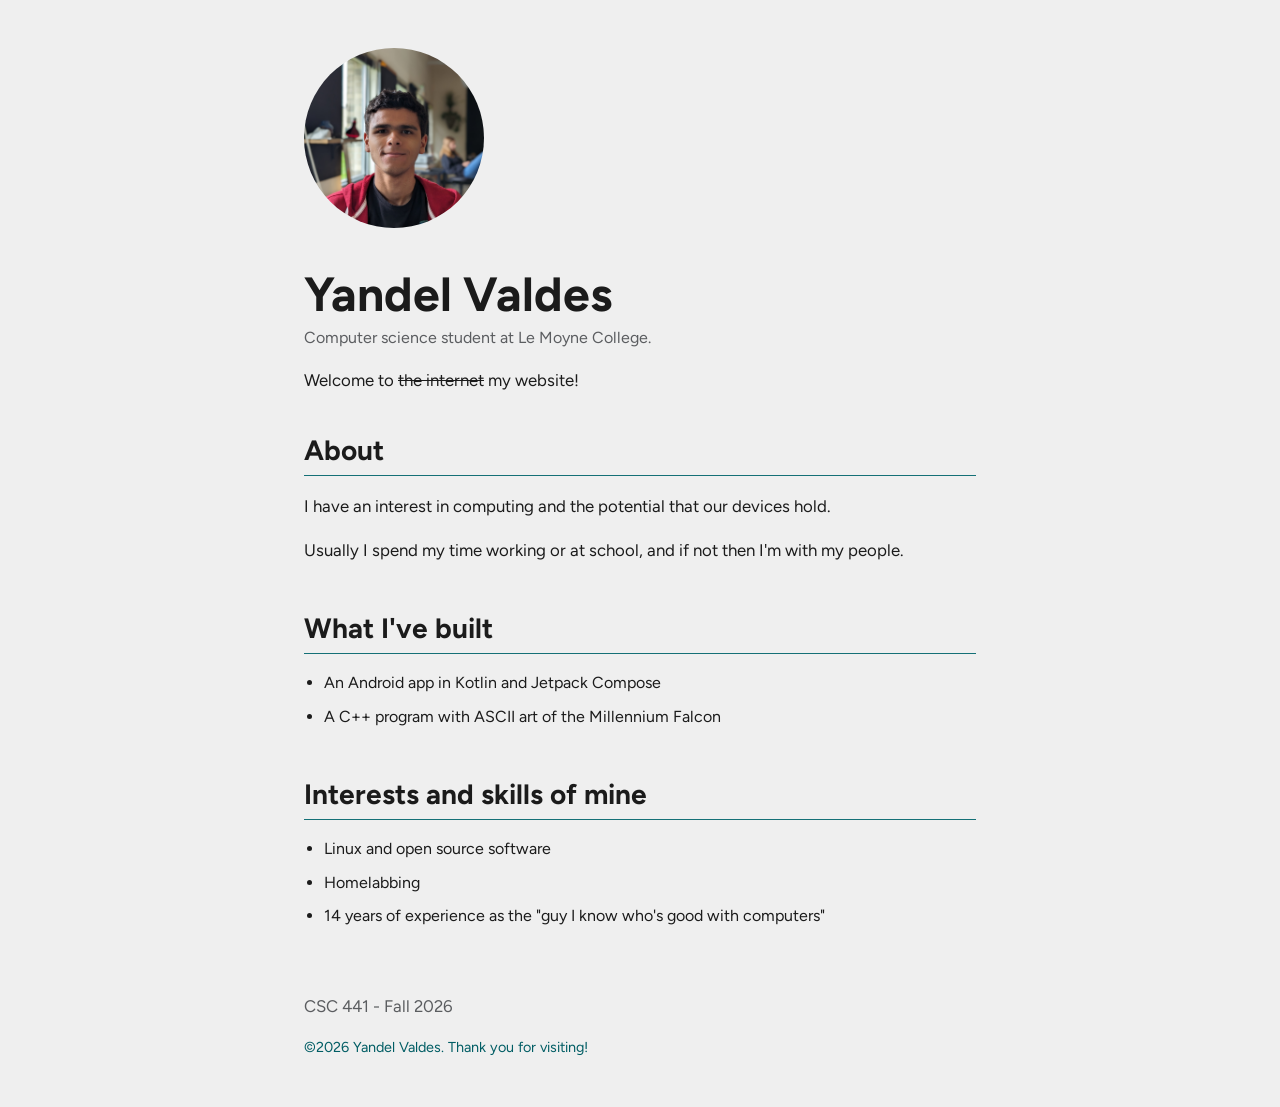
==== index.html @ da64540b "S12 done" ====
<!DOCTYPE html>
<html lang="en">
    <head>
        <meta charset="UTF-8">
        <meta name="viewport" content="width=device-width", initial-scale="1.0">
        <title>Yandel Valdes</title>
        <!-- Class 12: Step 1: a typeface I choose -->
        <link rel="preconnect" href="https://fonts.googleapis.com">
        <link rel="preconnect" href="https://fonts.gstatic.com" crossorigin>
        <link href="https://fonts.googleapis.com/css2?family=Figtree:wght@400;700&display=swap" rel="stylesheet">
        <link rel="stylesheet" href="styles.css">
    </head>
    <body>
        <!--- Class 11: Step 2: the page content -->
        <header>
            <!-- Class 12: Step 3: an image -->
            <img src="images/me.jpg" alt="Portrait of Yandel Valdes" class="portrait">
            <h1>Yandel Valdes</h1>
            <p>Computer science student at Le Moyne College.</p>
        </header>

        <main>
            <p>Welcome to <s>the internet</s> my website!</p>
            <section>
                <h2>About</h2>
                <p>I have an interest in computing and the potential that our devices hold.</p>
                <p>Usually I spend my time working or at school, and if not then I'm with my people.</p>
            </section>

            <section>
                <h2>What I've built</h2>
                <ul>
                    <li>An Android app in Kotlin and Jetpack Compose</li>
                    <li>A C++ program with ASCII art of the Millennium Falcon</li>
                </ul>
            </section>
            <!-- Lab 11: Task 2: A third section -->
            <section>
                <h2>Interests and skills of mine</h2>
                <ul>
                    <li>Linux and open source software</li>
                    <li>Homelabbing</li>
                    <li>14 years of experience as the "guy I know who's good with computers"</li>
                </ul>
            </section>
        </main>
        <footer>
            <p>CSC 441 - Fall 2026</p>
            <!-- Lab 11: Task 3: a link off my page -->
            <a href="https://github.com/vald99" target="_blank" rel="noopener">&copy;2026 Yandel Valdes. Thank you for visiting!</a>
        </footer>
    </body>
</html>
---- styles.css ----
/* Class 11: Step 4: the basics */

:root {
    --text: #1b1b1b;
    --text-muted: #5b5d60;
    --accent: #005d64;
    --background: #efefef;
    --border: #147076;
}

body {
    font-family: "Figtree", system-ui, -apple-system, "Segoe UI", sans-serif;
    color: var(--text);
    background: var(--background);
    line-height: 1.6;
    max-width: 42rem;
    margin: 0 auto;
    padding: 3rem 1.5rem;
}

h1 { 
    font-size: 3rem; /* Class 12: Step 2: my own scale */
    line-height: 1.1;
    margin-bottom: 0.25rem;
}

header p { color: var(--text-muted); font-size: 1rem; margin-top: 0; }

h2 {
    font-size: 1.75rem;
    line-height: 1.2;
    margin-top: 2.5rem;
    border-bottom: 1px solid var(--border);
    padding-bottom: 0.5rem;
    margin-bottom: 1rem;
}

p {
    font-size: 1.05rem;
    margin-bottom: 1rem;
}

footer { margin-top: 4rem; color: var(--text-muted); font-size: 0.9rem; }

/* Lab 11: Task 4: links */
a {
    color: var(--accent);
    text-decoration: none;
    border-bottom: 1px solid transparent;
}

a:hover { border-bottom-color: var(--accent);}

.portrait {
    width: 180px;
    height: 180px;
    object-fit: cover;
    border-radius: 50%;
}

section {
    margin-bottom: 3rem;
}

ul {
    padding-left: 1.25rem;
}

li {
    margin-bottom: 0.5rem;
}
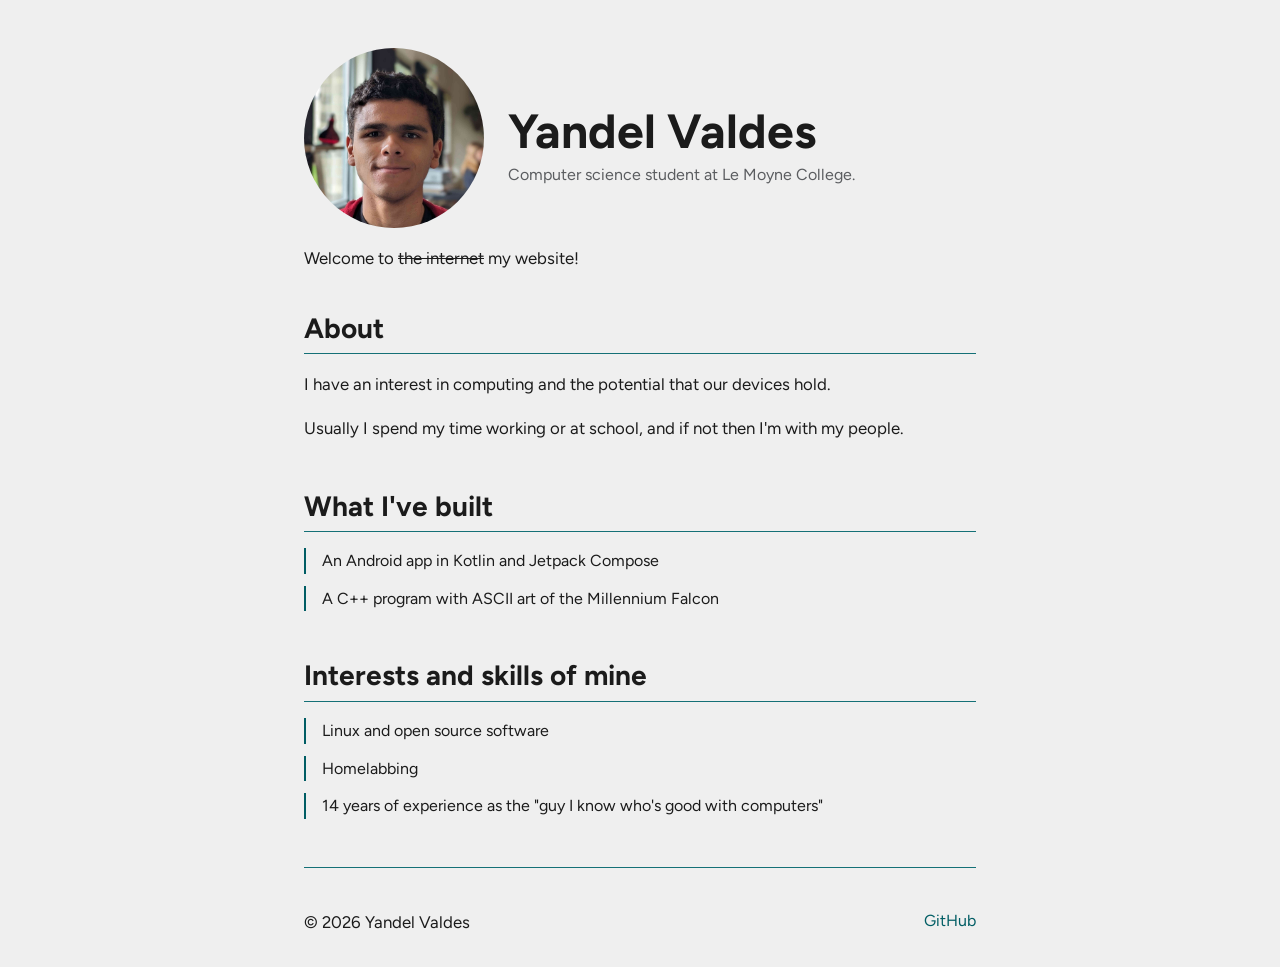
==== commit fbc706ac: "Lab 12 done" ====
--- a/index.html
+++ b/index.html
@@ -11,12 +11,15 @@
         <link rel="stylesheet" href="styles.css">
     </head>
     <body>
-        <!--- Class 11: Step 2: the page content -->
+        <!-- Class 11: Step 2: the page content -->
+        <!-- Lab 12: Task 1: group the text so it stacks beside the photo -->
         <header>
             <!-- Class 12: Step 3: an image -->
             <img src="images/me.jpg" alt="Portrait of Yandel Valdes" class="portrait">
-            <h1>Yandel Valdes</h1>
-            <p>Computer science student at Le Moyne College.</p>
+            <div>
+                <h1>Yandel Valdes</h1>
+                <p>Computer science student at Le Moyne College.</p>
+            </div>
         </header>
 
         <main>
@@ -44,10 +47,11 @@
                 </ul>
             </section>
         </main>
+        <!-- Lab 12: Task 3: two things in the footer -->
         <footer>
-            <p>CSC 441 - Fall 2026</p>
+            <p>© 2026 Yandel Valdes</p>
             <!-- Lab 11: Task 3: a link off my page -->
-            <a href="https://github.com/vald99" target="_blank" rel="noopener">&copy;2026 Yandel Valdes. Thank you for visiting!</a>
+            <a href="https://github.com/vald99" target="_blank" rel="noopener">GitHub</a>
         </footer>
     </body>
 </html>
--- a/styles.css
+++ b/styles.css
@@ -16,12 +16,21 @@
     max-width: 42rem;
     margin: 0 auto;
     padding: 3rem 1.5rem;
+    padding-bottom: 1rem;
 }
 
 h1 { 
     font-size: 3rem; /* Class 12: Step 2: my own scale */
     line-height: 1.1;
     margin-bottom: 0.25rem;
+}
+
+/* Lab 12: Task 1: header side by side */
+header {
+    display: flex;
+    align-items: center;
+    gap: 1.5rem;
+    flex-wrap: wrap;
 }
 
 header p { color: var(--text-muted); font-size: 1rem; margin-top: 0; }
@@ -40,7 +49,14 @@
     margin-bottom: 1rem;
 }
 
-footer { margin-top: 4rem; color: var(--text-muted); font-size: 0.9rem; }
+/* Lab 12: Task 3: footer */
+footer { 
+    border-top: 1px solid var(--border);
+    padding-top: 1.5rem;
+    display: flex;
+    justify-content: space-between;
+    align-items: center;
+}
 
 /* Lab 11: Task 4: links */
 a {
@@ -62,10 +78,14 @@
     margin-bottom: 3rem;
 }
 
+/* Lab 12: Task 2: list without bullets */
 ul {
-    padding-left: 1.25rem;
+    list-style: none;
+    padding-left: 0;
 }
 
 li {
-    margin-bottom: 0.5rem;
+    margin-bottom: 0.75rem;
+    padding-left: 1rem;
+    border-left: 2px solid var(--accent);
 }
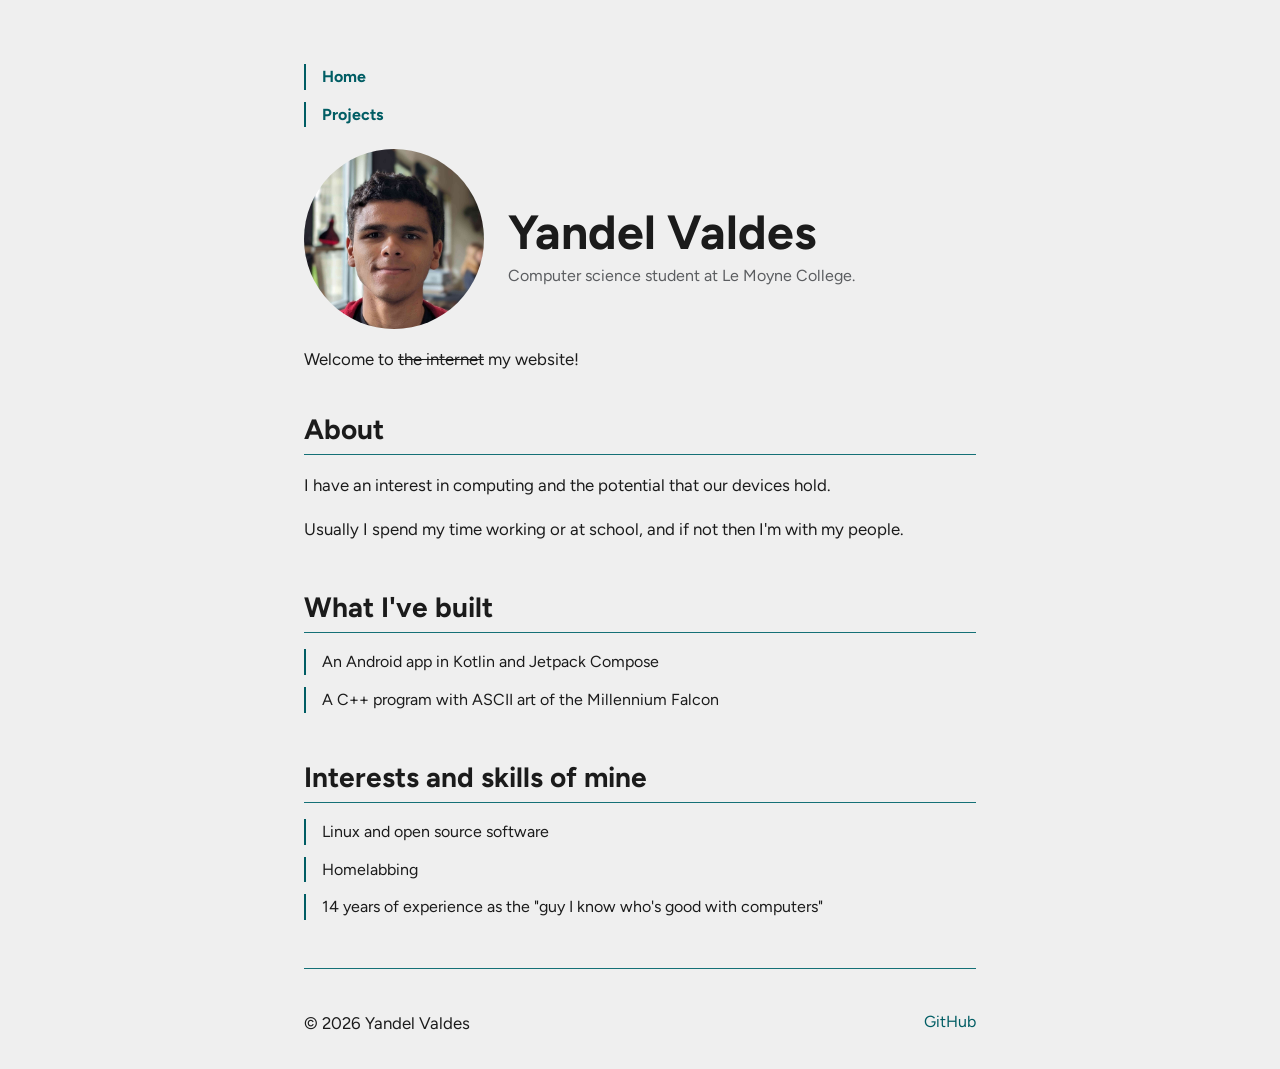
==== commit 9fc64614: "S13 done" ====
--- a/index.html
+++ b/index.html
@@ -11,6 +11,13 @@
         <link rel="stylesheet" href="styles.css">
     </head>
     <body>
+        <!-- Class 13: Step 2: navigation -->
+        <nav>
+            <ul>
+                <li><a href="index.html">Home</a></li>
+                <li><a href="projects.html">Projects</a></li>
+            </ul>
+        </nav>
         <!-- Class 11: Step 2: the page content -->
         <!-- Lab 12: Task 1: group the text so it stacks beside the photo -->
         <header>
--- a/styles.css
+++ b/styles.css
@@ -88,4 +88,16 @@
     margin-bottom: 0.75rem;
     padding-left: 1rem;
     border-left: 2px solid var(--accent);
+}
+
+/* Class 13: Step 3: the nav bar */
+nav {
+    text-decoration: none;
+    font-weight: 700;
+    padding-bottom: 0.25rem;
+    border-bottom: 2px solid transparent;
+}
+
+nav a:hover {
+    border-bottom-color: var(--accent);
 }
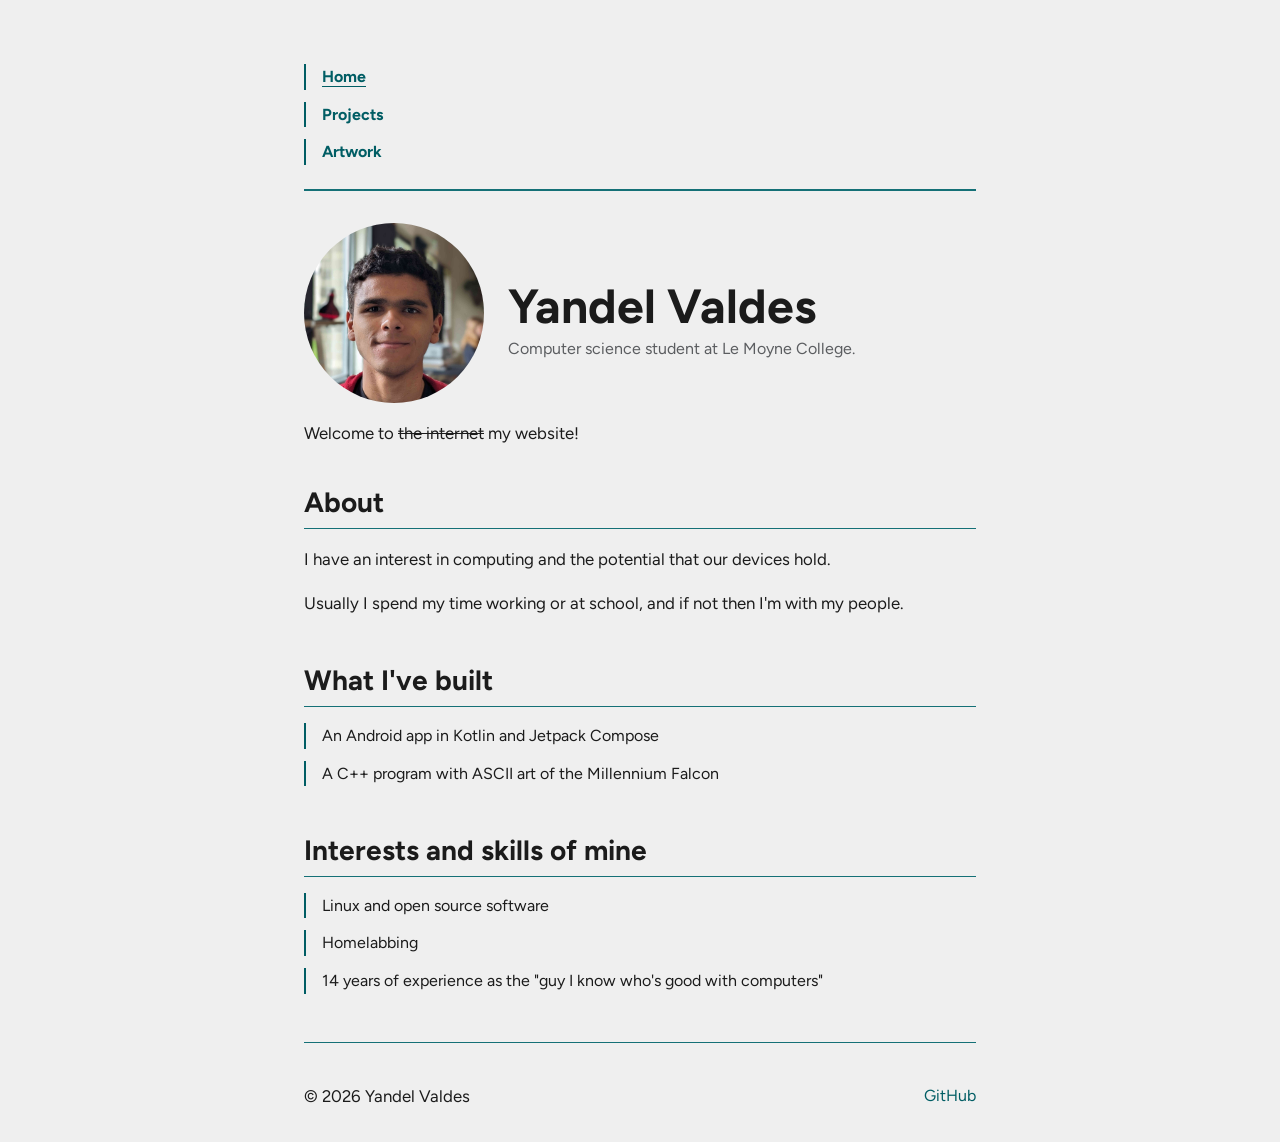
==== commit 1713935b: "Lab 13 done" ====
--- a/index.html
+++ b/index.html
@@ -14,8 +14,11 @@
         <!-- Class 13: Step 2: navigation -->
         <nav>
             <ul>
-                <li><a href="index.html">Home</a></li>
+                <!-- Lab 13: Task 1: which page am I on -->
+                <li><a href="index.html" class="current">Home</a></li>
                 <li><a href="projects.html">Projects</a></li>
+                <!-- Lab 13: Task 2: my third page -->
+                <li><a href="artwork.html">Artwork</a></li>
             </ul>
         </nav>
         <!-- Class 11: Step 2: the page content -->
--- a/styles.css
+++ b/styles.css
@@ -58,6 +58,11 @@
     align-items: center;
 }
 
+/* Lab 13: Task 5: one thing of your own */
+footer a:focus-visible {
+    outline: 2px solid var(--accent);
+}
+
 /* Lab 11: Task 4: links */
 a {
     color: var(--accent);
@@ -91,13 +96,26 @@
 }
 
 /* Class 13: Step 3: the nav bar */
+/* Lab 13: Task 4: separate the bar from the header */
 nav {
     text-decoration: none;
     font-weight: 700;
-    padding-bottom: 0.25rem;
-    border-bottom: 2px solid transparent;
+    padding-bottom: .5rem;
+    border-bottom: 2px solid var(--border);
+    margin-bottom: 2rem;
 }
 
 nav a:hover {
     border-bottom-color: var(--accent);
+}
+
+/* Lab 13: Task 1: which page am I on */
+nav a.current {
+    border-bottom-color: var(--accent);
+    color: var(--accent);
+}
+
+/* Lab 13: Task 5: one thing of your own */
+nav a:focus-visible {
+    outline: 2px solid var(--accent);
 }
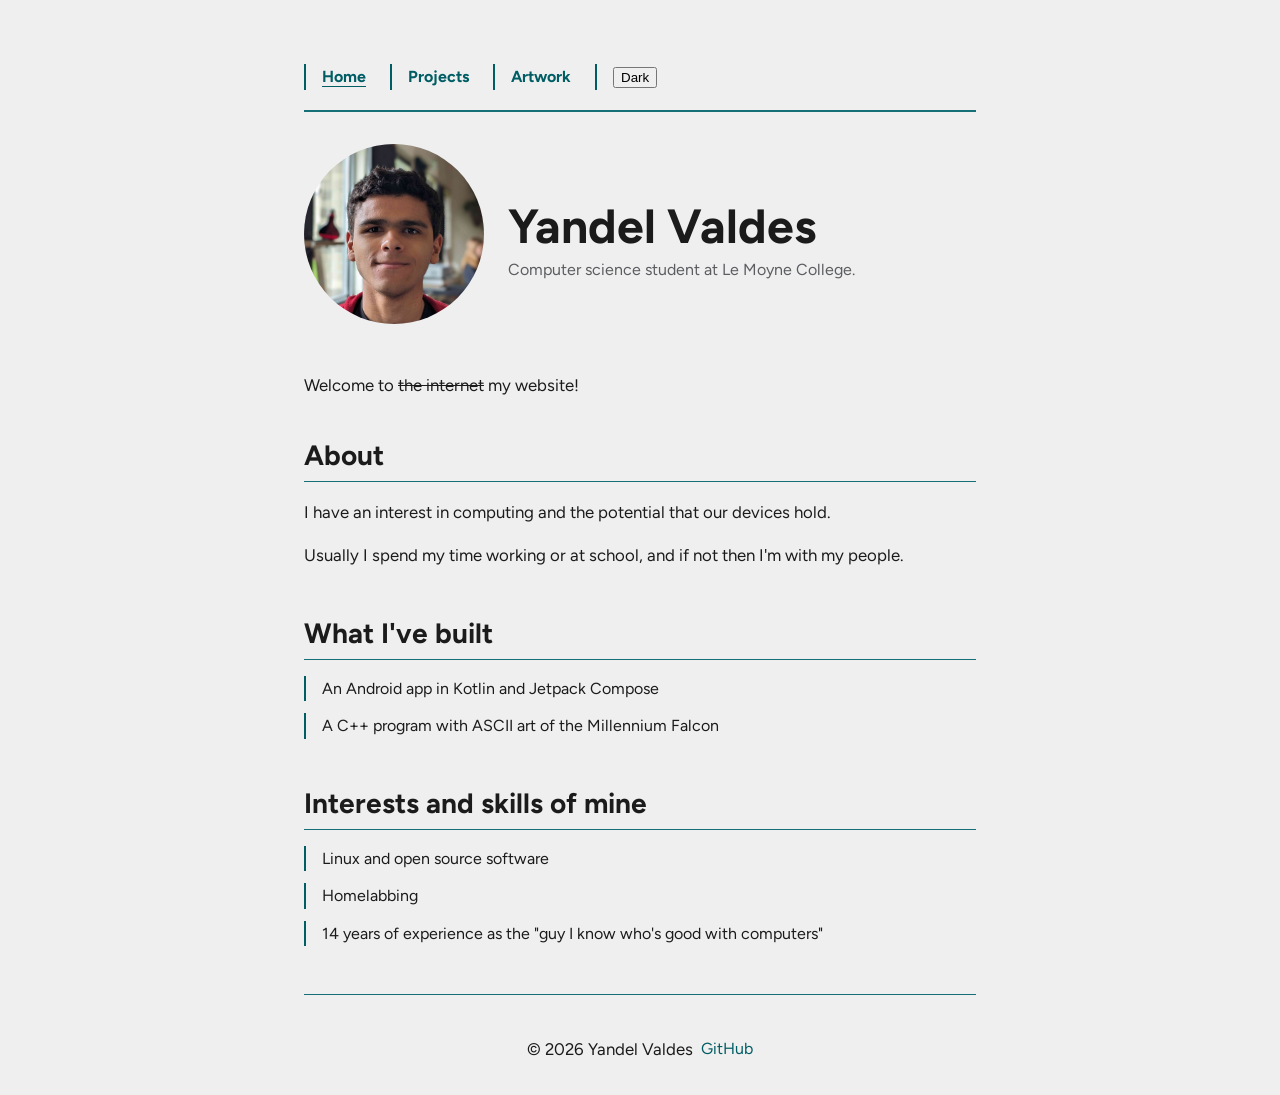
==== commit 5d83910e: "S15 done" ====
--- a/index.html
+++ b/index.html
@@ -9,6 +9,8 @@
         <link rel="preconnect" href="https://fonts.gstatic.com" crossorigin>
         <link href="https://fonts.googleapis.com/css2?family=Figtree:wght@400;700&display=swap" rel="stylesheet">
         <link rel="stylesheet" href="styles.css">
+        <!-- Class 15: Step 1: my third file -->
+        <script src="script.js" defer></script>
     </head>
     <body>
         <!-- Class 13: Step 2: navigation -->
@@ -19,6 +21,8 @@
                 <li><a href="projects.html">Projects</a></li>
                 <!-- Lab 13: Task 2: my third page -->
                 <li><a href="artwork.html">Artwork</a></li>
+                <!-- Class 15: Step 3: the theme button -->
+                <li><button id="theme-toggle" type="button">Dark</button></li>
             </ul>
         </nav>
         <!-- Class 11: Step 2: the page content -->
@@ -59,7 +63,8 @@
         </main>
         <!-- Lab 12: Task 3: two things in the footer -->
         <footer>
-            <p>© 2026 Yandel Valdes</p>
+            <!-- Class 15: Step 2: the year, written by JavaScript -->
+            <p>© <span id="year"></span> Yandel Valdes</p>
             <!-- Lab 11: Task 3: a link off my page -->
             <a href="https://github.com/vald99" target="_blank" rel="noopener">GitHub</a>
         </footer>
--- a/styles.css
+++ b/styles.css
@@ -31,6 +31,7 @@
     align-items: center;
     gap: 1.5rem;
     flex-wrap: wrap;
+    padding-bottom: 2rem;
 }
 
 header p { color: var(--text-muted); font-size: 1rem; margin-top: 0; }
@@ -50,12 +51,14 @@
 }
 
 /* Lab 12: Task 3: footer */
+/* Lab 14: Task 4: footer stacks on narrow screens */
 footer { 
     border-top: 1px solid var(--border);
     padding-top: 1.5rem;
     display: flex;
-    justify-content: space-between;
     align-items: center;
+    flex-direction: column;
+    gap: 0.5rem;
 }
 
 /* Lab 13: Task 5: one thing of your own */
@@ -97,12 +100,18 @@
 
 /* Class 13: Step 3: the nav bar */
 /* Lab 13: Task 4: separate the bar from the header */
-nav {
+/* Lab 14: Task 1: the nav stacks on narrow screens */
+nav ul {
     text-decoration: none;
     font-weight: 700;
     padding-bottom: .5rem;
     border-bottom: 2px solid var(--border);
     margin-bottom: 2rem;
+    list-style: none;
+    padding-left: 0, gap;
+    flex-direction: column;
+    display: flex; /* wasn't already in the code, it was in S13 but we didn't add this in class */
+    gap: 0.5rem; /* wasn't already in the code, it was in S13 but we didn't add this in class */
 }
 
 nav a:hover {
@@ -118,4 +127,47 @@
 /* Lab 13: Task 5: one thing of your own */
 nav a:focus-visible {
     outline: 2px solid var(--accent);
+}
+
+/* Class 14: Step 2: the cards go in a row */
+/* Class 14: Step 3: stack by default */
+.cards {
+    display: flex;
+    flex-direction: column;
+    gap: 0.5rem;
+}
+
+.card {
+    /* Lab 14: Task 6: center the card row */
+    flex: 0 1 18rem;
+    padding: 1.5rem;
+    border: 1px solid var(--border);
+    border-radius: 8px;
+}
+
+/* Class 14: Step 3: a row when there's room */
+@media (min-width: 40rem) {
+    .cards {
+        flex-direction: row;
+    }
+
+    nav ul {
+        flex-direction: row;
+        gap: 1.5rem;
+    }
+
+    /* Lab 14: Task 4: footer stacks on narrow screens */
+    /* Lab 14: Task 6: center the card row */
+    footer {
+        flex-direction: row;
+        justify-content: center;
+    }
+}
+
+body.dark {
+    --text: white;
+    --text-muted: silver;
+    --accent: skyblue;
+    --background: black;
+    --border: dimgray;
 }
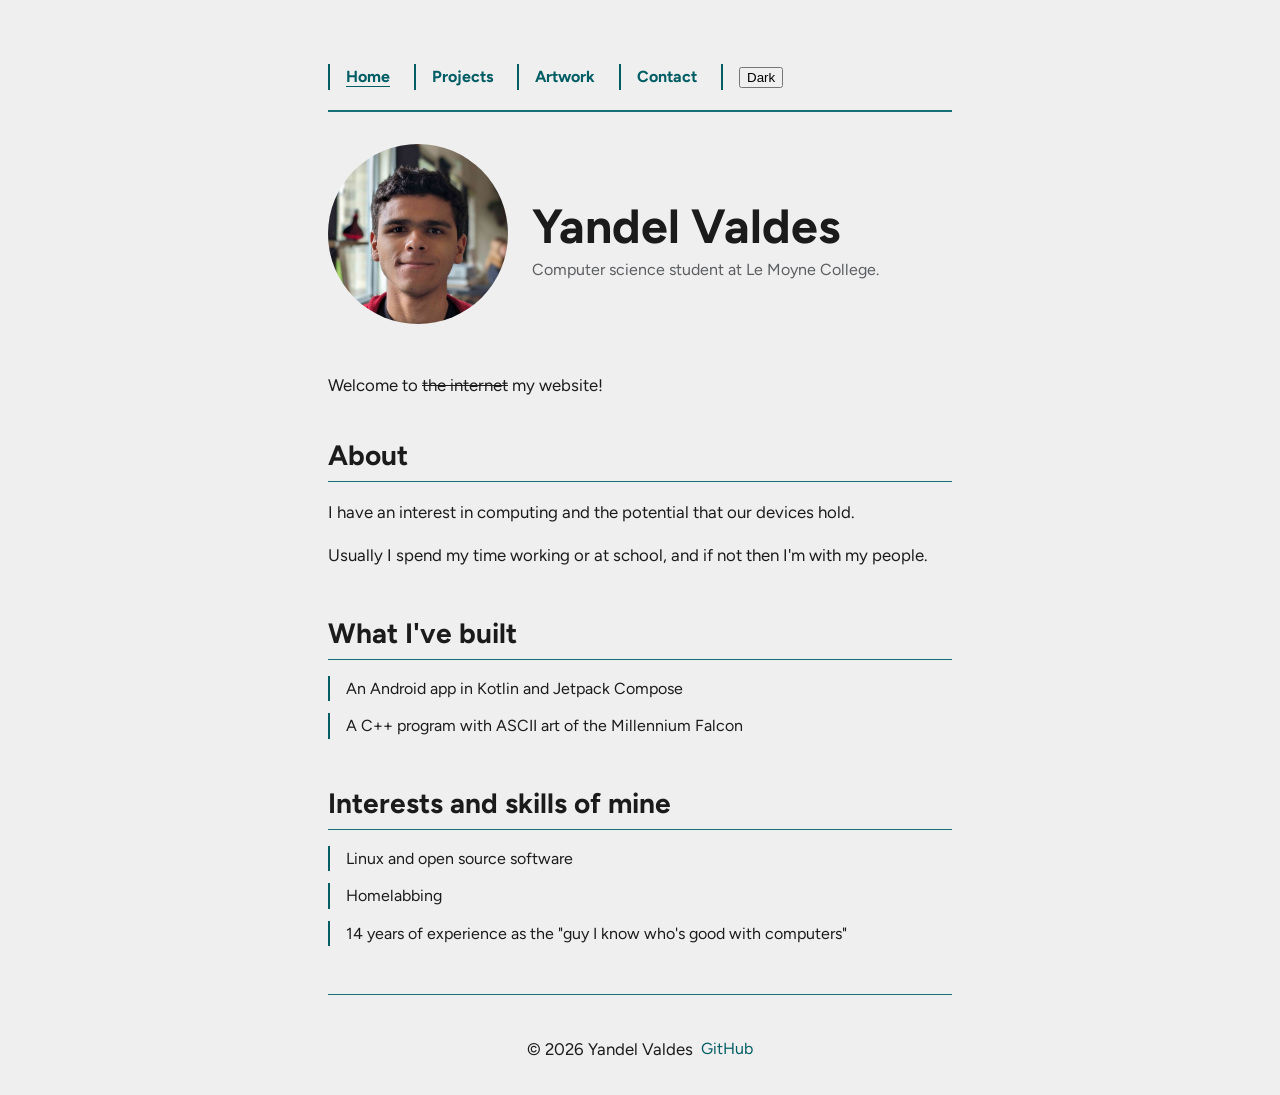
==== commit b0be45b5: "S16 done" ====
--- a/index.html
+++ b/index.html
@@ -21,6 +21,8 @@
                 <li><a href="projects.html">Projects</a></li>
                 <!-- Lab 13: Task 2: my third page -->
                 <li><a href="artwork.html">Artwork</a></li>
+                <!-- Class 16: Step 1: the contact link -->
+                <li><a href="contact.html">Contact</a></li>
                 <!-- Class 15: Step 3: the theme button -->
                 <li><button id="theme-toggle" type="button">Dark</button></li>
             </ul>
--- a/styles.css
+++ b/styles.css
@@ -1,3 +1,8 @@
+/* Class 16: Step 3: padding counts inside width, not on top of it */
+* {
+    box-sizing: border-box;
+}
+
 /* Class 11: Step 4: the basics */
 
 :root {
@@ -170,4 +175,42 @@
     --accent: skyblue;
     --background: black;
     --border: dimgray;
+}
+
+/* Class 16: Step 3: the form */
+form label {
+    display: block;
+    font-weight: 700;
+    margin-bottom: 0.25rem;
+}
+
+form input, form textarea {
+    font: inherit;
+    width: 100%;
+    padding: 0.5rem;
+    border: 1px solid var(--border);
+    scroll-padding-block-start: 6px;
+    background: var(--background);
+    color: var(--text);
+}
+
+form input:focus, form textarea:focus {
+    outline: 2px solid var(--accent);
+    outline-offset: 1px;
+}
+
+form button {
+    font: inherit;
+    font-weight: 700;
+    color: var(--background);
+    background: var(--accent);
+    border: none;
+    border-radius: 6px;
+    padding: 0.6rem 1.4rem;
+    cursor: pointer;
+}
+
+#form-status {
+    font-weight: 500;
+    color: var(--accent);
 }
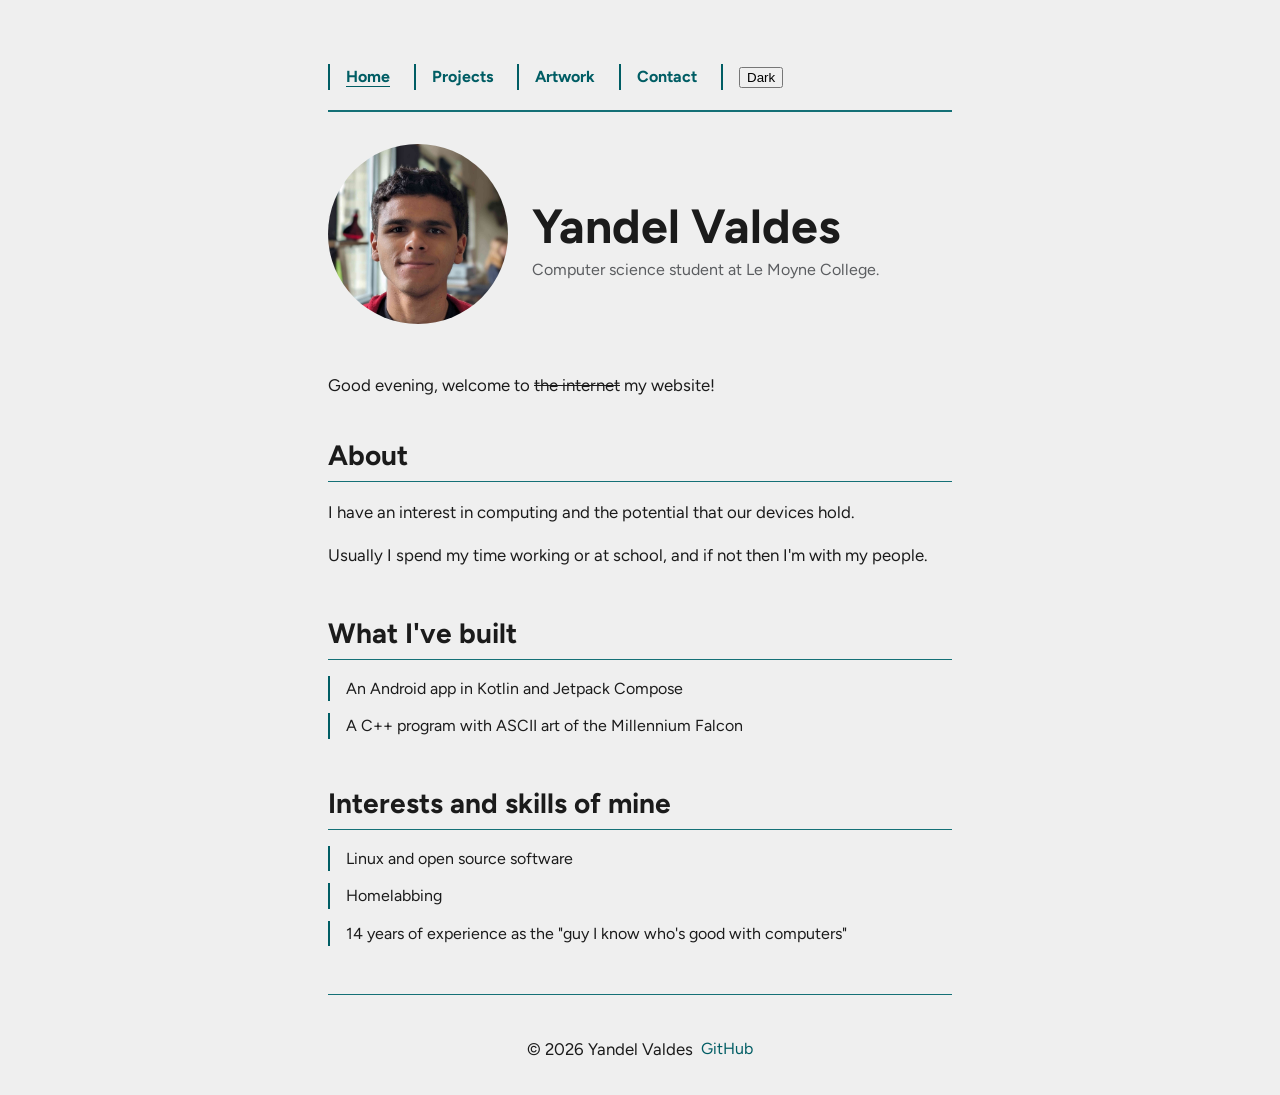
==== commit a8b887b1: "Lab 15 done" ====
--- a/index.html
+++ b/index.html
@@ -39,7 +39,8 @@
         </header>
 
         <main>
-            <p>Welcome to <s>the internet</s> my website!</p>
+            <!-- Lab 15: Task 5: one more thing that reacts -->
+            <p><span id="cycleGreet"></span> welcome to <s>the internet</s> my website!</p>
             <section>
                 <h2>About</h2>
                 <p>I have an interest in computing and the potential that our devices hold.</p>
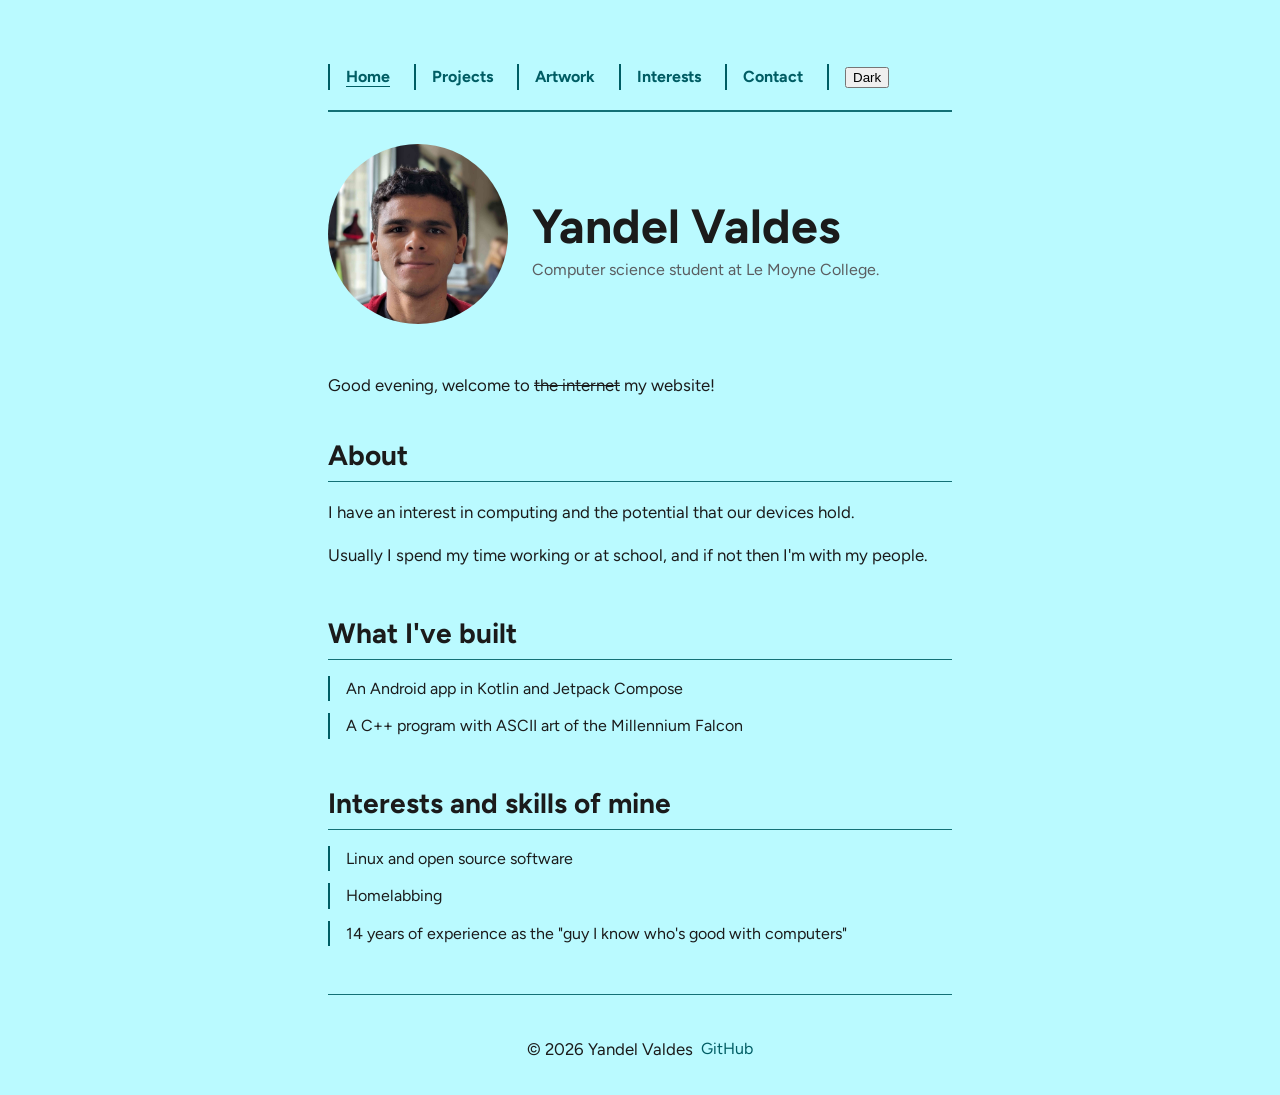
==== commit 249342ce: "S20 done" ====
--- a/index.html
+++ b/index.html
@@ -21,6 +21,7 @@
                 <li><a href="projects.html">Projects</a></li>
                 <!-- Lab 13: Task 2: my third page -->
                 <li><a href="artwork.html">Artwork</a></li>
+                <li><a href="interests.html">Interests</a></li>
                 <!-- Class 16: Step 1: the contact link -->
                 <li><a href="contact.html">Contact</a></li>
                 <!-- Class 15: Step 3: the theme button -->
--- a/styles.css
+++ b/styles.css
@@ -9,8 +9,10 @@
     --text: #1b1b1b;
     --text-muted: #5b5d60;
     --accent: #005d64;
-    --background: #efefef;
+    /* Lab 17: Task 3: something I can see */
+    --background: #bafaff;
     --border: #147076;
+    --error: crimson;
 }
 
 body {
@@ -173,8 +175,10 @@
     --text: white;
     --text-muted: silver;
     --accent: skyblue;
-    --background: black;
+    /* Lab 17: Task 3: something I can see */
+    --background: #002123;
     --border: dimgray;
+    --error: lightsalmon;
 }
 
 /* Class 16: Step 3: the form */
@@ -213,4 +217,14 @@
 #form-status {
     font-weight: 500;
     color: var(--accent);
+}
+
+/* Lab 16: Task 1: the error state */
+#form-status.error {
+    color: var(--error);
+}
+
+/* Class 18: Step 2: the honeypot, hidden from people */
+.hidden-field {
+    display: none;
 }
